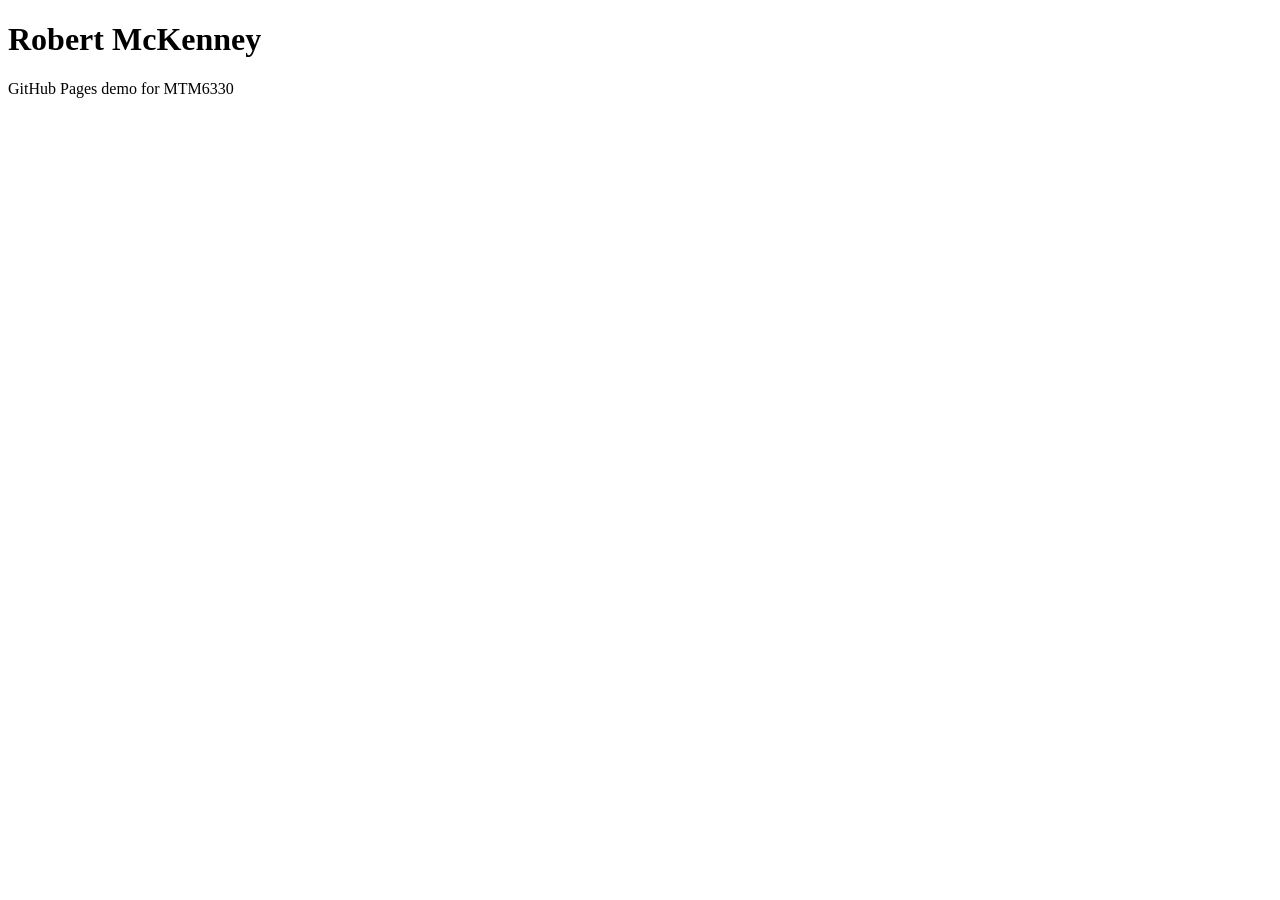
==== index.html @ edc052ff "Add index stub" ====
<!DOCTYPE html>
<html lang="en-CA">
  <head>
    <meta charset="utf-8">
    <title>Robert McKenney | Demos</title>
  </head>
  <body>
    <h1>Robert McKenney</h1>
    <p>
      GitHub Pages demo for MTM6330
    </p>
  </body>
</html>
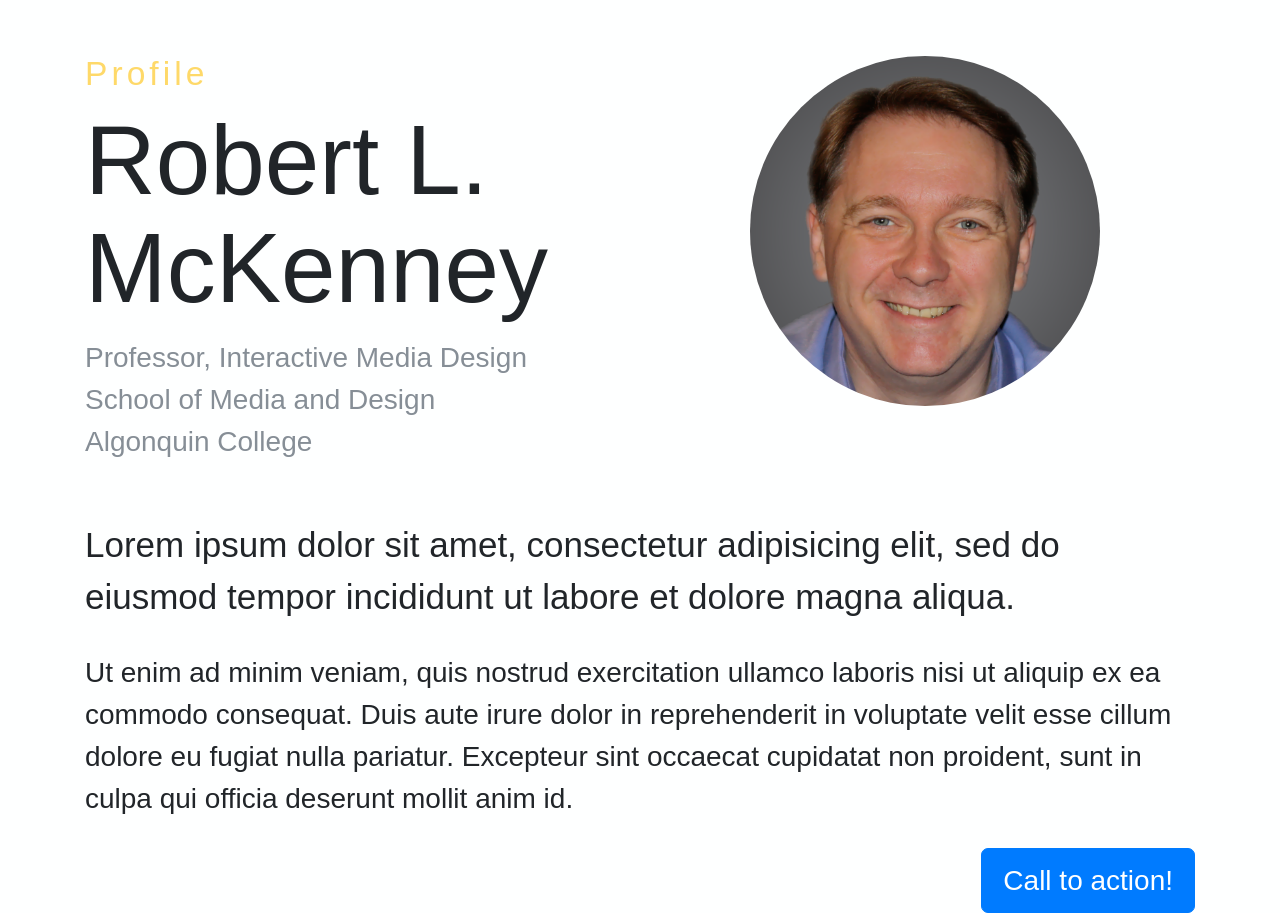
==== commit af115d60: "Add basic bootstrap example content" ====
--- a/index.html
+++ b/index.html
@@ -1,13 +1,68 @@
 <!DOCTYPE html>
 <html lang="en-CA">
   <head>
+    <!-- Required meta tags -->
     <meta charset="utf-8">
+    <meta
+      name="viewport"
+      content="width=device-width, initial-scale=1, shrink-to-fit=no"
+    >
     <title>Robert McKenney | Demos</title>
+
+    <!-- Bootstrap CSS -->
+    <link
+      rel="stylesheet"
+      href="css/min/main.css"
+    >
   </head>
   <body>
-    <h1>Robert McKenney</h1>
-    <p>
-      GitHub Pages demo for MTM6330
-    </p>
+    <article class="container">
+      <div class="row">
+        <div class="col col-sm-7">
+          <h1 class="header-subtle">Profile</h1>
+          <h2 class="display-4">Robert L. McKenney</h2>
+          <p class="text-secondary">
+            Professor, Interactive Media Design<br>
+            School of Media and Design<br>
+            Algonquin College
+          </p>
+        </div>
+        <div class="col-4 col-sm-5  col-xl-4">
+          <img
+            src="img/rlm-headshot.png"
+            alt="Robert McKenney smiling"
+            class="img-fluid rounded-circle mb-3"
+          >
+        </div>
+      </div>
+      <p class="lead mt-3">
+        Lorem ipsum dolor sit amet, consectetur adipisicing elit, sed do eiusmod tempor incididunt ut labore et dolore magna aliqua.
+      </p>
+      <p>
+        Ut enim ad minim veniam, quis nostrud exercitation ullamco laboris nisi ut aliquip ex ea commodo consequat. Duis aute irure dolor in reprehenderit in voluptate velit esse cillum dolore eu fugiat nulla pariatur. Excepteur sint occaecat cupidatat non proident, sunt in culpa qui officia deserunt mollit anim id.
+      </p>
+      <button
+        type="button"
+        class="btn btn-primary float-right"
+      >Call to action!</button>
+    </article>
+
+    <!-- Optional JavaScript -->
+    <!-- jQuery first, then Popper.js, then Bootstrap JS -->
+    <script
+      src="https://code.jquery.com/jquery-3.2.1.slim.min.js"
+      integrity="sha384-KJ3o2DKtIkvYIK3UENzmM7KCkRr/rE9/Qpg6aAZGJwFDMVNA/GpGFF93hXpG5KkN"
+      crossorigin="anonymous">
+    </script>
+    <script
+      src="https://cdnjs.cloudflare.com/ajax/libs/popper.js/1.11.0/umd/popper.min.js"
+      integrity="sha384-b/U6ypiBEHpOf/4+1nzFpr53nxSS+GLCkfwBdFNTxtclqqenISfwAzpKaMNFNmj4"
+      crossorigin="anonymous">
+    </script>
+    <script
+      src="https://maxcdn.bootstrapcdn.com/bootstrap/4.0.0-beta/js/bootstrap.min.js"
+      integrity="sha384-h0AbiXch4ZDo7tp9hKZ4TsHbi047NrKGLO3SEJAg45jXxnGIfYzk4Si90RDIqNm1"
+      crossorigin="anonymous">
+    </script>
   </body>
 </html>
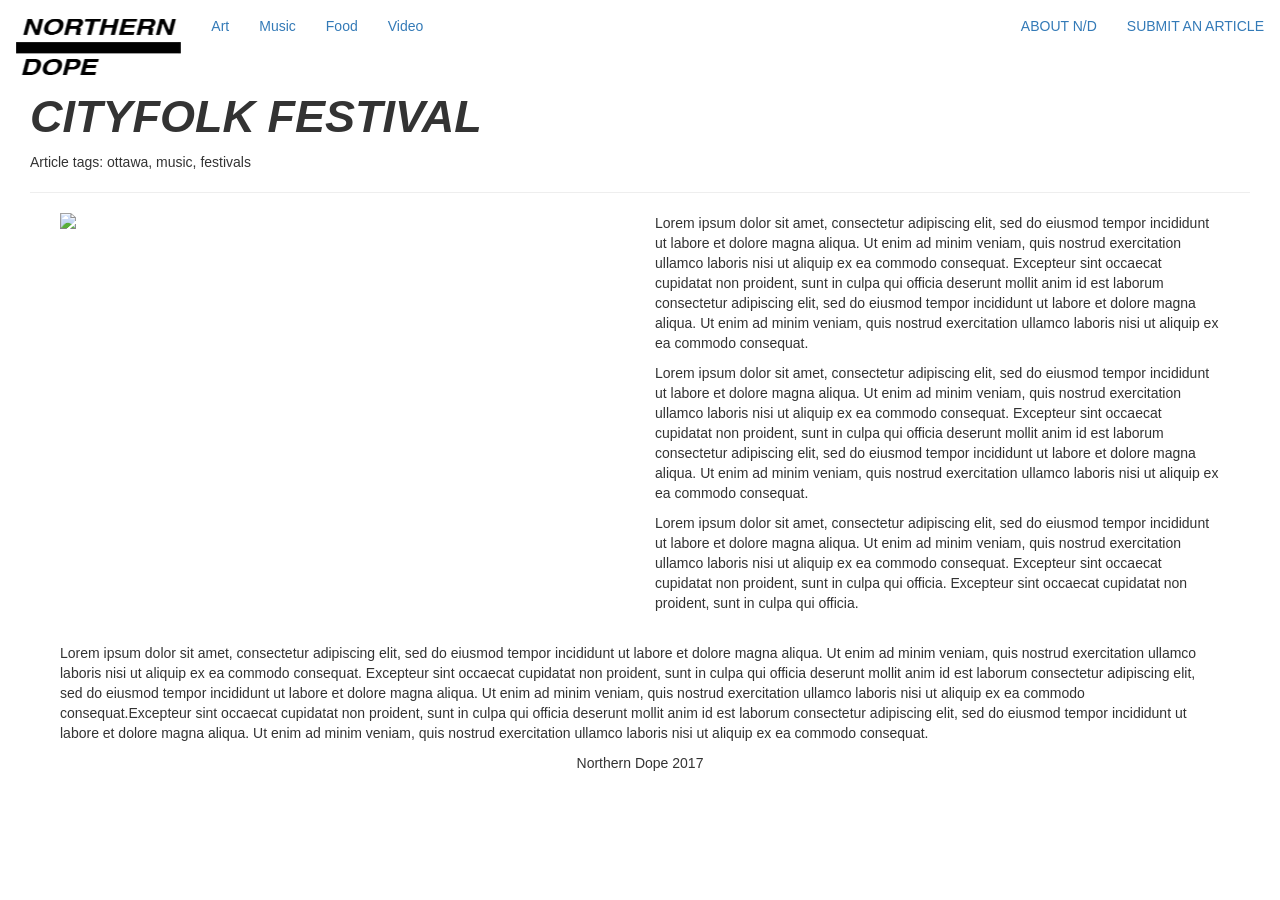
==== commit 8a394021: "test northerndope midterm test--i think this is the final step?" ====
--- a/index.html
+++ b/index.html
@@ -1,68 +1,60 @@
-<!DOCTYPE html>
-<html lang="en-CA">
-  <head>
-    <!-- Required meta tags -->
-    <meta charset="utf-8">
-    <meta
-      name="viewport"
-      content="width=device-width, initial-scale=1, shrink-to-fit=no"
-    >
-    <title>Robert McKenney | Demos</title>
-
-    <!-- Bootstrap CSS -->
-    <link
-      rel="stylesheet"
-      href="css/min/main.css"
-    >
-  </head>
-  <body>
-    <article class="container">
-      <div class="row">
-        <div class="col col-sm-7">
-          <h1 class="header-subtle">Profile</h1>
-          <h2 class="display-4">Robert L. McKenney</h2>
-          <p class="text-secondary">
-            Professor, Interactive Media Design<br>
-            School of Media and Design<br>
-            Algonquin College
-          </p>
-        </div>
-        <div class="col-4 col-sm-5  col-xl-4">
-          <img
-            src="img/rlm-headshot.png"
-            alt="Robert McKenney smiling"
-            class="img-fluid rounded-circle mb-3"
-          >
-        </div>
-      </div>
-      <p class="lead mt-3">
-        Lorem ipsum dolor sit amet, consectetur adipisicing elit, sed do eiusmod tempor incididunt ut labore et dolore magna aliqua.
-      </p>
-      <p>
-        Ut enim ad minim veniam, quis nostrud exercitation ullamco laboris nisi ut aliquip ex ea commodo consequat. Duis aute irure dolor in reprehenderit in voluptate velit esse cillum dolore eu fugiat nulla pariatur. Excepteur sint occaecat cupidatat non proident, sunt in culpa qui officia deserunt mollit anim id.
-      </p>
-      <button
-        type="button"
-        class="btn btn-primary float-right"
-      >Call to action!</button>
-    </article>
-
-    <!-- Optional JavaScript -->
-    <!-- jQuery first, then Popper.js, then Bootstrap JS -->
-    <script
-      src="https://code.jquery.com/jquery-3.2.1.slim.min.js"
-      integrity="sha384-KJ3o2DKtIkvYIK3UENzmM7KCkRr/rE9/Qpg6aAZGJwFDMVNA/GpGFF93hXpG5KkN"
-      crossorigin="anonymous">
-    </script>
-    <script
-      src="https://cdnjs.cloudflare.com/ajax/libs/popper.js/1.11.0/umd/popper.min.js"
-      integrity="sha384-b/U6ypiBEHpOf/4+1nzFpr53nxSS+GLCkfwBdFNTxtclqqenISfwAzpKaMNFNmj4"
-      crossorigin="anonymous">
-    </script>
-    <script
-      src="https://maxcdn.bootstrapcdn.com/bootstrap/4.0.0-beta/js/bootstrap.min.js"
-      integrity="sha384-h0AbiXch4ZDo7tp9hKZ4TsHbi047NrKGLO3SEJAg45jXxnGIfYzk4Si90RDIqNm1"
-      crossorigin="anonymous">
-    </script>
-  </body>
-</html>
+<!DOCTYPE html>
+<html>
+<head>
+  <title>Northern Dope</title>
+  <link rel="stylesheet" href="css/bootstrap.css">
+  <link rel="stylesheet" href="css/style.css">
+
+
+</head>
+<body>
+
+<nav class="navbar ">
+  <div class="container-fluid">
+      <a class="navbar-brand" href="index.html"><img class="logo" src="images/logo.png" ></a>
+      <ul class="nav navbar-other">
+        <li class="active"><a href="#">Art</a></li>
+        <li><a href="#">Music</a></li>
+        <li><a href="#">Food</a></li>
+        <li><a href="#">Video</a></li>
+      </ul>
+      <ul class="nav navbar-other navbar-right">
+        <li><a href="about.html"> ABOUT N/D</a></li>
+        <li><a href="submit.html">SUBMIT AN ARTICLE</a></li>
+      </ul>
+    </div>
+</nav>
+
+<div class="container-fluid">
+    <div class="col-sm-12 ">
+      <h2 class="title">CITYFOLK FESTIVAL</h2>
+      <span class="tags">Article tags: ottawa, music, festivals</span>
+      <hr>
+      <div class="container-fluid">
+        <div class="col-sm-6 ">
+          <img src="images/article.jpg" class="img-responsive">
+        </div>
+        <div class="col-sm-6">
+          <p class="article">Lorem ipsum dolor sit amet, consectetur adipiscing elit, sed do eiusmod tempor incididunt ut labore et dolore magna aliqua. Ut enim ad minim veniam, quis nostrud exercitation ullamco laboris nisi ut aliquip ex ea commodo consequat. Excepteur sint occaecat cupidatat non proident, sunt in culpa qui officia deserunt mollit anim id est laborum consectetur adipiscing elit, sed do eiusmod tempor incididunt ut labore et dolore magna aliqua. Ut enim ad minim veniam, quis nostrud exercitation ullamco laboris nisi ut aliquip ex ea commodo consequat.</p>
+
+          <p class="article">Lorem ipsum dolor sit amet, consectetur adipiscing elit, sed do eiusmod tempor incididunt ut labore et dolore magna aliqua. Ut enim ad minim veniam, quis nostrud exercitation ullamco laboris nisi ut aliquip ex ea commodo consequat. Excepteur sint occaecat cupidatat non proident, sunt in culpa qui officia deserunt mollit anim id est laborum consectetur adipiscing elit, sed do eiusmod tempor incididunt ut labore et dolore magna aliqua. Ut enim ad minim veniam, quis nostrud exercitation ullamco laboris nisi ut aliquip ex ea commodo consequat.</p>
+
+           <p class="article">Lorem ipsum dolor sit amet, consectetur adipiscing elit, sed do eiusmod tempor incididunt ut labore et dolore magna aliqua. Ut enim ad minim veniam, quis nostrud exercitation ullamco laboris nisi ut aliquip ex ea commodo consequat. Excepteur sint occaecat cupidatat non proident, sunt in culpa qui officia.  Excepteur sint occaecat cupidatat non proident, sunt in culpa qui officia.</p>
+        </div>
+        <div class="clearfix"></div>
+        <div class="col-sm-12" style="margin-top:20px;">
+        	<p class ="article">Lorem ipsum dolor sit amet, consectetur adipiscing elit, sed do eiusmod tempor incididunt ut labore et dolore magna aliqua. Ut enim ad minim veniam, quis nostrud exercitation ullamco laboris nisi ut aliquip ex ea commodo consequat. Excepteur sint occaecat cupidatat non proident, sunt in culpa qui officia deserunt mollit anim id est laborum consectetur adipiscing elit, sed do eiusmod tempor incididunt ut labore et dolore magna aliqua. Ut enim ad minim veniam, quis nostrud exercitation ullamco laboris nisi ut aliquip ex ea commodo consequat.Excepteur sint occaecat cupidatat non proident, sunt in culpa qui officia deserunt mollit anim id est laborum consectetur adipiscing elit, sed do eiusmod tempor incididunt ut labore et dolore magna aliqua. Ut enim ad minim veniam, quis nostrud exercitation ullamco laboris nisi ut aliquip ex ea commodo consequat.</p>
+        </div>
+       </div>
+
+
+    </div>
+
+  </div>
+
+<footer class="container-fluid text-center">
+  <p>Northern Dope 2017</p>
+</footer>
+
+</body>
+</html>
--- a/css/style.css
+++ b/css/style.css
@@ -0,0 +1,15 @@
+.logo{
+    height: 70px;
+}
+
+.article{
+    font-family: "HelveticaNeue-Light", "Helvetica Neue Light", "Helvetica Neue", Helvetica, Arial, "Lucida Grande", sans-serif;
+    font-size: 14px;
+}
+
+.title{
+    font-family: "HelveticaNeue-Light", "Helvetica Neue Light", "Helvetica Neue", Helvetica, Arial, "Lucida Grande", sans-serif;
+    font-weight: bold;
+    font-style: oblique;
+    font-size: 45px;
+}
